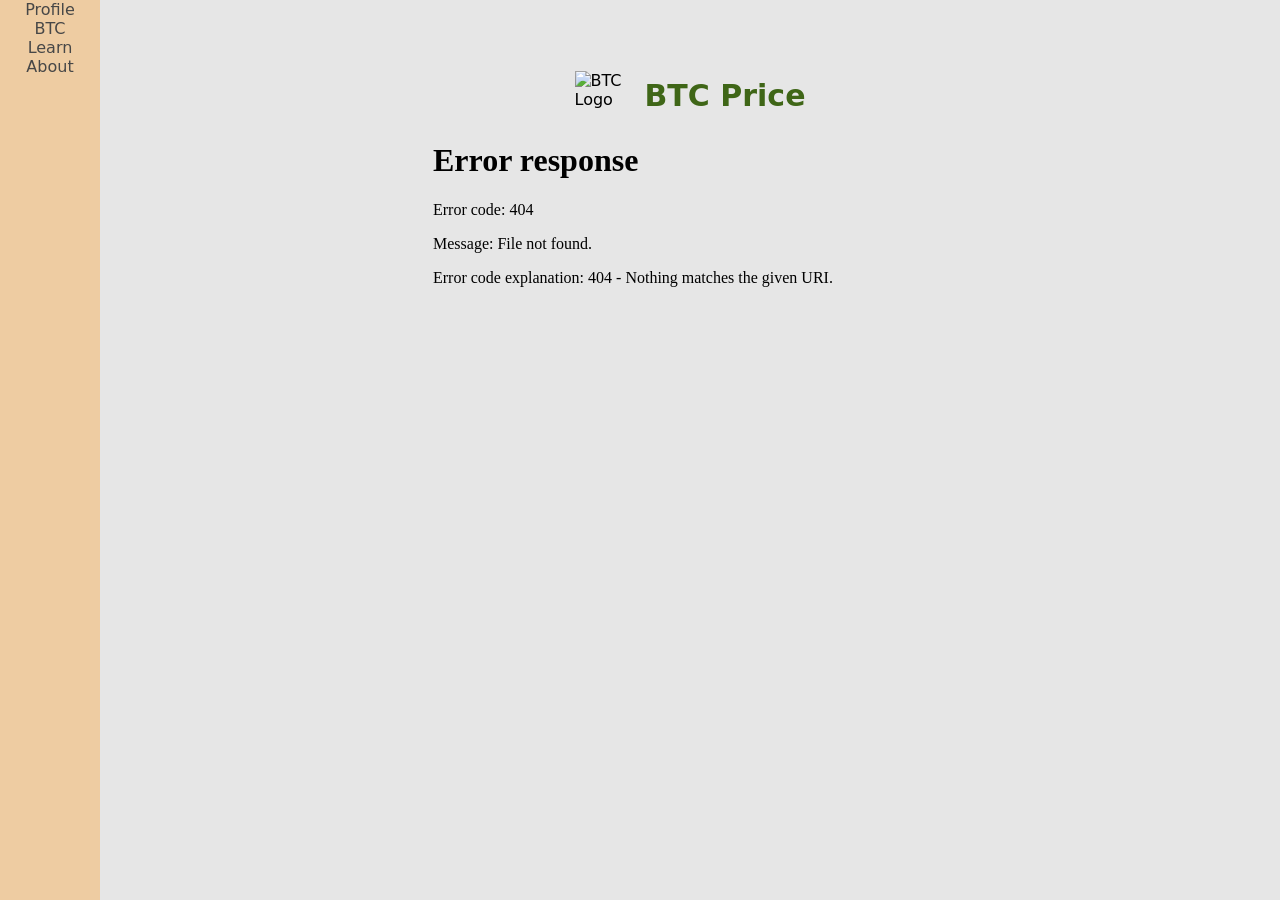
==== index.html @ cf0ddf4c "Update index.html" ====
<!DOCTYPE html>
<html lang="pt-BR">
<head>
    <meta charset="UTF-8">
    <meta name="viewport" content="width=device-width, initial-scale=1.0">
    <title>BTCpedia</title>
    <link rel="stylesheet" href="style.css">
</head> 
<body>
    <div class="side_menu">
        <a href="#">Profile</a>
        <a href="#">BTC</a>
        <a href="#">Learn</a>
        <a href="#">About</a>
    </div>

    <section>
        <div class="chart_title">
            <img src="assets/bitcoin_logo.png" alt="BTC Logo">
            <h1>BTC Price</h1>
        </div>
        <iframe src="btc_7_days_chart.html"></iframe>
    </section>
</body>
</html>
---- style.css ----
*
{
    border: none;
    margin: 0;
    padding: 0;
}

body
{
    display: flex;
    flex-direction: row;
    align-items: center;
    font-family: system-ui, -apple-system, BlinkMacSystemFont, 'Segoe UI', Roboto, Oxygen, Ubuntu, Cantarell, 'Open Sans', 'Helvetica Neue', sans-serif;
    background-color: #e6e6e6;
}

.side_menu
{
    display: flex;
    align-items: center;
    flex-direction: column;
    background-color: #f9ab4b70;
    width: 14%;
    max-width: 100px;
    height: 100vh;
}

.side_menu > a
{
    text-decoration: none;
    color: #474747;
}

section
{
    width: 100%;
    height: 100vh;
    display: flex;
    flex-direction: column;
    align-items: center;
}

h1
{
    color: #3f6617;
}

iframe
{
    width: 45%;
    min-height: 300px;
    min-width: 400px;
    height: 35vh;
    border: none;
}

.chart_title
{
    margin-top: 6%;
    display: flex;
    align-items: center;
}

.chart_title > h1
{
    margin-left: 20px;
    font-size: 30px;
}

.chart_title > img
{
    width: 50px;
    height: 50px;
}
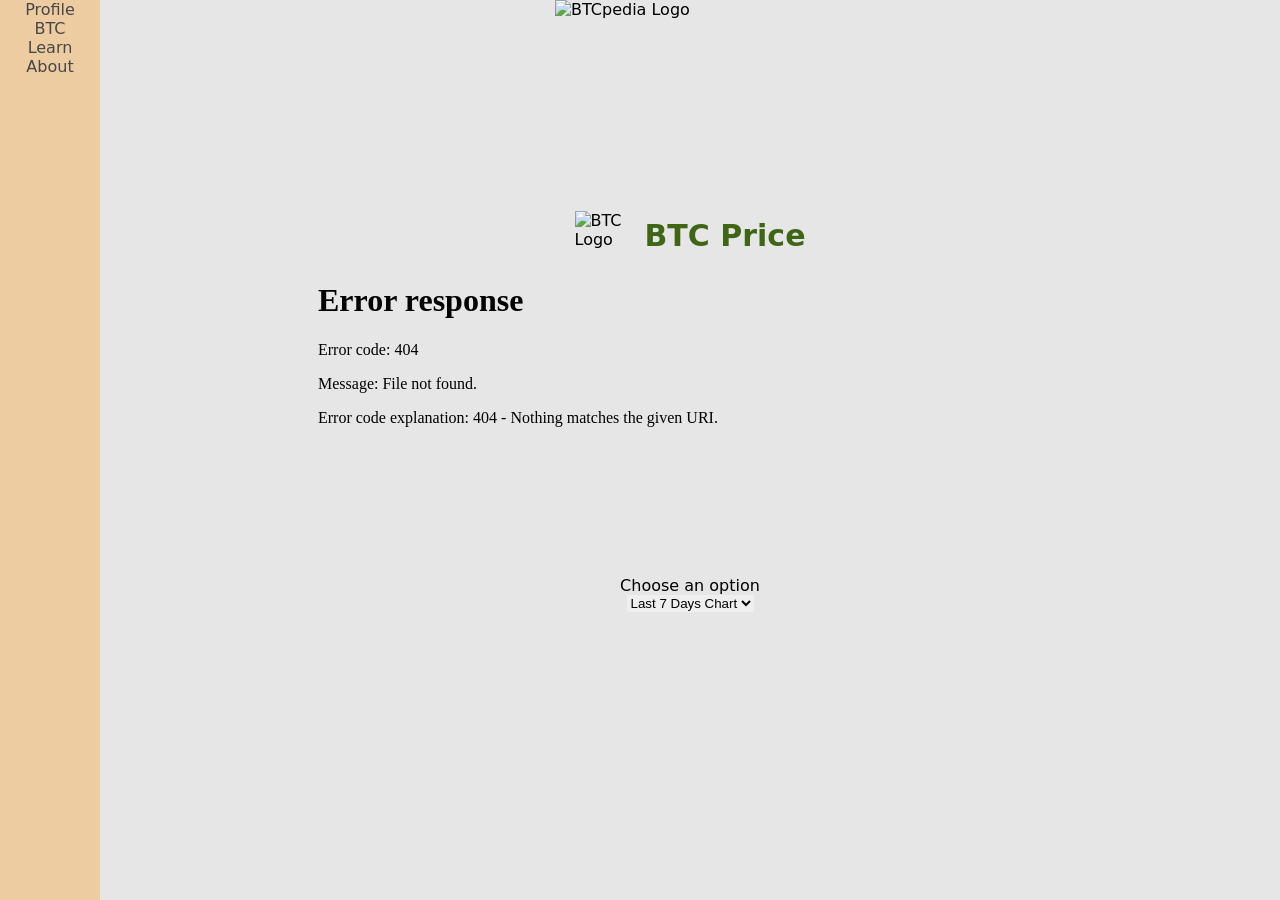
==== commit cd7e1ba1: "Adding a new chart and a select menu" ====
--- a/index.html
+++ b/index.html
@@ -1,25 +1,33 @@
-<!DOCTYPE html>
-<html lang="pt-BR">
-<head>
-    <meta charset="UTF-8">
-    <meta name="viewport" content="width=device-width, initial-scale=1.0">
-    <title>BTCpedia</title>
-    <link rel="stylesheet" href="style.css">
-</head> 
-<body>
-    <div class="side_menu">
-        <a href="#">Profile</a>
-        <a href="#">BTC</a>
-        <a href="#">Learn</a>
-        <a href="#">About</a>
-    </div>
-
-    <section>
-        <div class="chart_title">
-            <img src="assets/bitcoin_logo.png" alt="BTC Logo">
-            <h1>BTC Price</h1>
-        </div>
-        <iframe src="btc_7_days_chart.html"></iframe>
-    </section>
-</body>
-</html>
+<!DOCTYPE html>
+<html lang="pt-BR">
+<head>
+    <meta charset="UTF-8">
+    <meta name="viewport" content="width=device-width, initial-scale=1.0">
+    <title>BTCpedia</title>
+    <link rel="stylesheet" href="style.css">
+</head> 
+<body>
+    <div class="side_menu">
+        <a href="#">Profile</a>
+        <a href="#">BTC</a>
+        <a href="#">Learn</a>
+        <a href="#">About</a>
+    </div>
+
+    <section>
+        <img src="assets/btcpedia_logo.png" alt="BTCpedia Logo" width="270px" height="140px">
+        <div class="chart_title">
+            <img src="assets/bitcoin_logo.png" alt="BTC Logo">
+            <h1>BTC Price</h1>
+        </div>
+        <iframe src="btc_7_days_chart.html" id="iframe_chart"></iframe>
+
+        <label for="chart_options">Choose an option</label>
+        <select name="chart_options" id="chart_options" onchange="chart_changed()">
+            <option value="btc_7_days_chart">Last 7 Days Chart</option>
+            <option value="btc_last_month_chart">Last Month Chart</option>
+        </select>
+    </section>
+</body>
+<script src="script.js"></script>
+</html>
--- a/style.css
+++ b/style.css
@@ -1,74 +1,75 @@
-*
-{
-    border: none;
-    margin: 0;
-    padding: 0;
-}
-
-body
-{
-    display: flex;
-    flex-direction: row;
-    align-items: center;
-    font-family: system-ui, -apple-system, BlinkMacSystemFont, 'Segoe UI', Roboto, Oxygen, Ubuntu, Cantarell, 'Open Sans', 'Helvetica Neue', sans-serif;
-    background-color: #e6e6e6;
-}
-
-.side_menu
-{
-    display: flex;
-    align-items: center;
-    flex-direction: column;
-    background-color: #f9ab4b70;
-    width: 14%;
-    max-width: 100px;
-    height: 100vh;
-}
-
-.side_menu > a
-{
-    text-decoration: none;
-    color: #474747;
-}
-
-section
-{
-    width: 100%;
-    height: 100vh;
-    display: flex;
-    flex-direction: column;
-    align-items: center;
-}
-
-h1
-{
-    color: #3f6617;
-}
-
-iframe
-{
-    width: 45%;
-    min-height: 300px;
-    min-width: 400px;
-    height: 35vh;
-    border: none;
-}
-
-.chart_title
-{
-    margin-top: 6%;
-    display: flex;
-    align-items: center;
-}
-
-.chart_title > h1
-{
-    margin-left: 20px;
-    font-size: 30px;
-}
-
-.chart_title > img
-{
-    width: 50px;
-    height: 50px;
+*
+{
+    border: none;
+    margin: 0;
+    padding: 0;
+}
+
+body
+{
+    display: flex;
+    flex-direction: row;
+    align-items: center;
+    font-family: system-ui, -apple-system, BlinkMacSystemFont, 'Segoe UI', Roboto, Oxygen, Ubuntu, Cantarell, 'Open Sans', 'Helvetica Neue', sans-serif;
+    background-color: #e6e6e6;
+}
+
+.side_menu
+{
+    display: flex;
+    align-items: center;
+    flex-direction: column;
+    background-color: #f9ab4b70;
+    width: 14%;
+    max-width: 100px;
+    height: 100vh;
+}
+
+.side_menu > a
+{
+    text-decoration: none;
+    color: #474747;
+}
+
+section
+{
+    width: 100%;
+    height: 100vh;
+    display: flex;
+    flex-direction: column;
+    align-items: center;
+}
+
+h1
+{
+    color: #3f6617;
+}
+
+iframe
+{
+    width: 65%;
+    min-height: 300px;
+    min-width: 400px;
+    max-width: 760px;
+    height: 35vh;
+    border: none;
+}
+
+.chart_title
+{
+    margin-top: 6%;
+    display: flex;
+    align-items: center;
+}
+
+.chart_title > h1
+{
+    margin-left: 20px;
+    font-size: 30px;
+}
+
+.chart_title > img
+{
+    width: 50px;
+    height: 50px;
 }
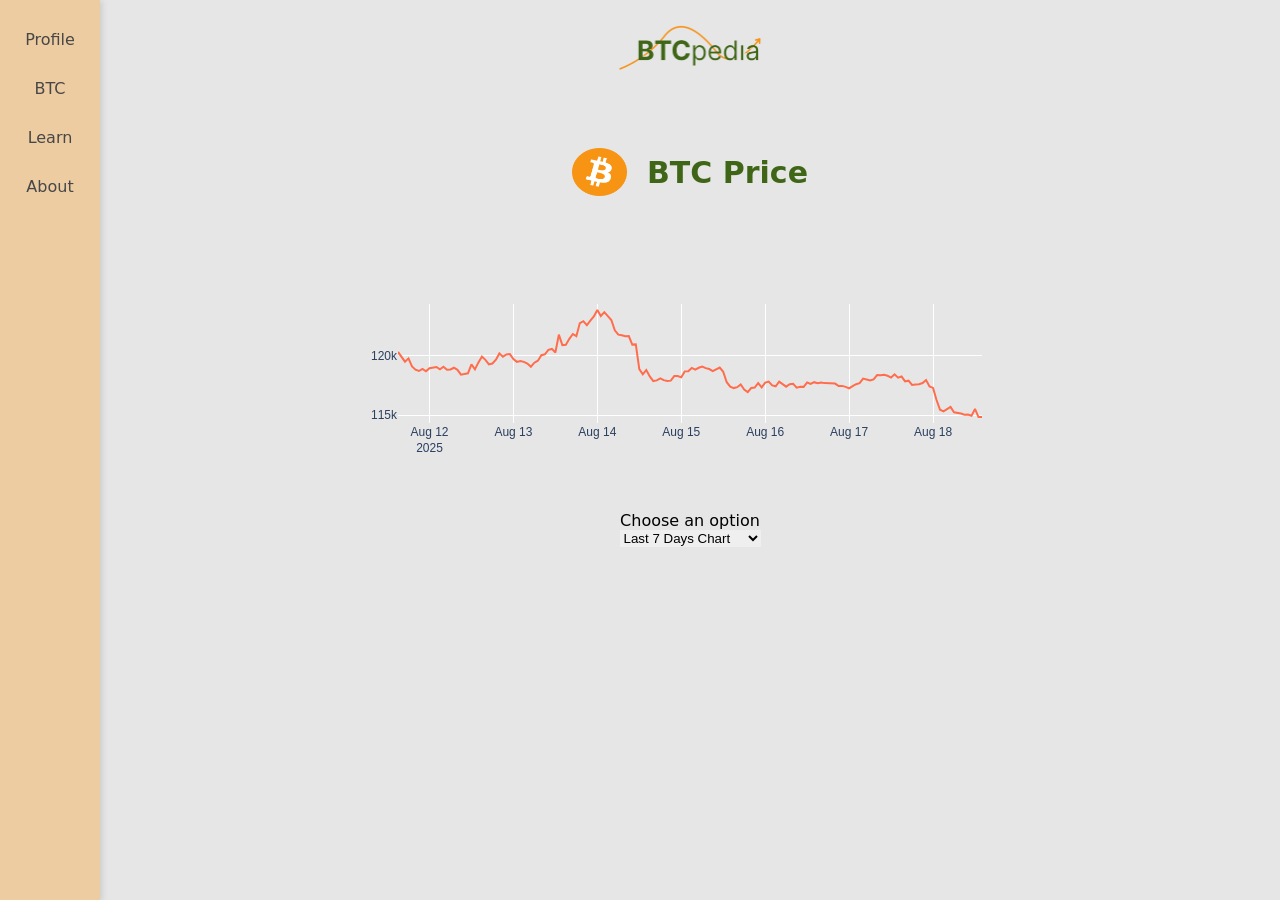
==== commit d0385d9b: "Add loop to update API each hour" ====
--- a/index.html
+++ b/index.html
@@ -6,7 +6,7 @@
     <title>BTCpedia</title>
     <link rel="stylesheet" href="style.css">
 </head> 
-<body>
+<body onload="body_transition()">
     <div class="side_menu">
         <a href="#">Profile</a>
         <a href="#">BTC</a>
@@ -15,7 +15,7 @@
     </div>
 
     <section>
-        <img src="assets/btcpedia_logo.png" alt="BTCpedia Logo" width="270px" height="140px">
+        <a href="#" id="btcpedia_logo"><img src="assets/btcpedia_logo.png" alt="BTCpedia Logo" width="145px" height="50px"></a>
         <div class="chart_title">
             <img src="assets/bitcoin_logo.png" alt="BTC Logo">
             <h1>BTC Price</h1>
@@ -25,9 +25,10 @@
         <label for="chart_options">Choose an option</label>
         <select name="chart_options" id="chart_options" onchange="chart_changed()">
             <option value="btc_7_days_chart">Last 7 Days Chart</option>
-            <option value="btc_last_month_chart">Last Month Chart</option>
+            <option value="btc_last_2_months_chart">Last 2 Months Chart</option>
+            <option value="btc_last_year_chart">Last Year Chart</option>
         </select>
     </section>
 </body>
 <script src="script.js"></script>
-</html>+</html> 
--- a/style.css
+++ b/style.css
@@ -12,6 +12,8 @@
     align-items: center;
     font-family: system-ui, -apple-system, BlinkMacSystemFont, 'Segoe UI', Roboto, Oxygen, Ubuntu, Cantarell, 'Open Sans', 'Helvetica Neue', sans-serif;
     background-color: #e6e6e6;
+    transition: opacity 0.35s ease-in-out;
+    opacity: 0;
 }
 
 .side_menu
@@ -23,12 +25,29 @@
     width: 14%;
     max-width: 100px;
     height: 100vh;
+    box-shadow: 2px 1px 6px #a0a0a063;
+}
+
+.side_menu > a:first-child
+{
+    margin-top: 30px; 
 }
 
 .side_menu > a
 {
     text-decoration: none;
     color: #474747;
+    margin-bottom: 30px;
+}
+
+.side_menu > a:last-child
+{
+    margin-bottom: 0px;
+}
+
+#btcpedia_logo
+{
+    margin-top: 2%;
 }
 
 section
@@ -53,6 +72,13 @@
     max-width: 760px;
     height: 35vh;
     border: none;
+    transition: opacity 0.35s ease-in-out;
+    opacity: 1;
+}
+
+iframe.fade-out
+{
+    opacity: 0;
 }
 
 .chart_title
@@ -70,6 +96,6 @@
 
 .chart_title > img
 {
-    width: 50px;
-    height: 50px;
-}+    width: 55px;
+    height: 48px;
+}
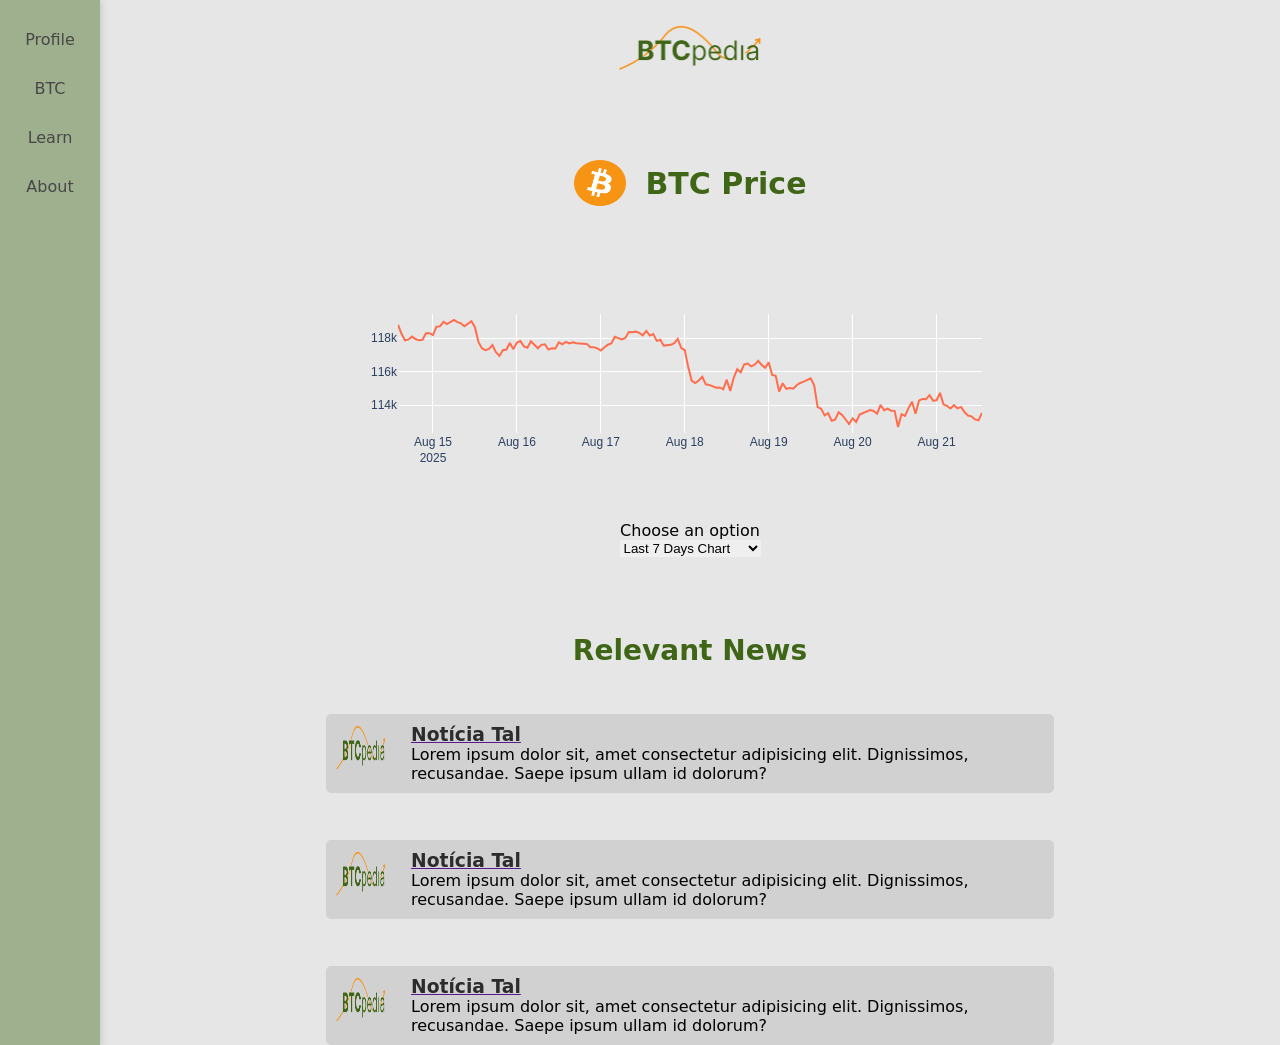
==== commit e38c9ece: "Adding news section to website" ====
--- a/index.html
+++ b/index.html
@@ -14,21 +14,60 @@
         <a href="#">About</a>
     </div>
 
-    <section>
-        <a href="#" id="btcpedia_logo"><img src="assets/btcpedia_logo.png" alt="BTCpedia Logo" width="145px" height="50px"></a>
-        <div class="chart_title">
-            <img src="assets/bitcoin_logo.png" alt="BTC Logo">
-            <h1>BTC Price</h1>
-        </div>
-        <iframe src="btc_7_days_chart.html" id="iframe_chart"></iframe>
+    <main>
+        <section>
+            <a href="#" id="btcpedia_logo"><img src="assets/btcpedia_logo.png" alt="BTCpedia Logo" width="145px" height="50px"></a>
 
-        <label for="chart_options">Choose an option</label>
-        <select name="chart_options" id="chart_options" onchange="chart_changed()">
-            <option value="btc_7_days_chart">Last 7 Days Chart</option>
-            <option value="btc_last_2_months_chart">Last 2 Months Chart</option>
-            <option value="btc_last_year_chart">Last Year Chart</option>
-        </select>
-    </section>
+            <div class="chart_title">
+                <img src="assets/bitcoin_logo.png" alt="BTC Logo">
+                <h1>BTC Price</h1>
+            </div>
+
+            <iframe src="btc_7_days_chart.html" id="iframe_chart"></iframe>
+
+            <label for="chart_options">Choose an option</label>
+            <select name="chart_options" id="chart_options" onchange="chart_changed()">
+                <option value="btc_7_days_chart">Last 7 Days Chart</option>
+                <option value="btc_last_2_months_chart">Last 2 Months Chart</option>
+                <option value="btc_last_year_chart">Last Year Chart</option>
+            </select>
+        </section>
+        
+        <header>
+            <h1>Relevant News</h1>
+        </header>
+
+        <section class="news">
+            <article>
+                <img src="assets/btcpedia_logo.png" alt="" width="50px" height="50px" id="first_news_img">
+                <div>
+                    <a href="">
+                        <h1 id="first_news_title">Notícia Tal</h1>
+                    </a>
+                    <p id="first_news_description">Lorem ipsum dolor sit, amet consectetur adipisicing elit. Dignissimos, recusandae. Saepe ipsum ullam id dolorum?</p>
+                </div>
+            </article>
+
+            <article>
+                <img src="assets/btcpedia_logo.png" alt="" width="50px" height="50px">
+                <div>
+                    <a href="">
+                        <h1 id="second_news_title">Notícia Tal</h1>
+                    </a>
+                    <p id="second_news_description">Lorem ipsum dolor sit, amet consectetur adipisicing elit. Dignissimos, recusandae. Saepe ipsum ullam id dolorum?</p>
+                </div>
+            </article>
+            <article>
+                <img src="assets/btcpedia_logo.png" alt="" width="50px" height="50px ">
+                <div>
+                    <a href="">
+                        <h1 id="third_news_title">Notícia Tal</h1>
+                    </a>
+                    <p id="third_news_description">Lorem ipsum dolor sit, amet consectetur adipisicing elit. Dignissimos, recusandae. Saepe ipsum ullam id dolorum?</p>
+                </div>
+            </article>
+        </section>
+    </main>
 </body>
 <script src="script.js"></script>
 </html> 
--- a/style.css
+++ b/style.css
@@ -9,7 +9,7 @@
 {
     display: flex;
     flex-direction: row;
-    align-items: center;
+    min-height: 100vh;
     font-family: system-ui, -apple-system, BlinkMacSystemFont, 'Segoe UI', Roboto, Oxygen, Ubuntu, Cantarell, 'Open Sans', 'Helvetica Neue', sans-serif;
     background-color: #e6e6e6;
     transition: opacity 0.35s ease-in-out;
@@ -21,10 +21,10 @@
     display: flex;
     align-items: center;
     flex-direction: column;
-    background-color: #f9ab4b70;
+    background-color: #3e66176c;
     width: 14%;
     max-width: 100px;
-    height: 100vh;
+    min-height: 100vh;
     box-shadow: 2px 1px 6px #a0a0a063;
 }
 
@@ -50,13 +50,19 @@
     margin-top: 2%;
 }
 
+main
+{
+    width: 100%;
+    display: flex;
+    flex-direction: column;
+}
+
 section
 {
-    width: 100%;
-    height: 100vh;
     display: flex;
     flex-direction: column;
     align-items: center;
+    justify-content: center;
 }
 
 h1
@@ -68,7 +74,7 @@
 {
     width: 65%;
     min-height: 300px;
-    min-width: 400px;
+    min-width: 420px;
     max-width: 760px;
     height: 35vh;
     border: none;
@@ -83,7 +89,7 @@
 
 .chart_title
 {
-    margin-top: 6%;
+    margin-top: 7%;
     display: flex;
     align-items: center;
 }
@@ -96,6 +102,39 @@
 
 .chart_title > img
 {
-    width: 55px;
-    height: 48px;
+    width: 52px;
+    height: 46px;
 }
+
+header > h1
+{
+    text-align: center;
+    margin-top: 6.5%;
+    font-size: 28px;
+}
+
+article
+{
+    display: flex;
+    justify-content: center;
+    padding: 10px;
+    border-radius: 5px;
+    background-color: #d1d1d1;
+    margin-top: 4%;
+    width: 60%;
+}
+
+article > img
+{
+    margin-right: 25px;
+}
+
+article > div > a > h1
+{
+    color: #2c2c2c;
+}
+
+article > p
+{
+    text-align: justify;
+}
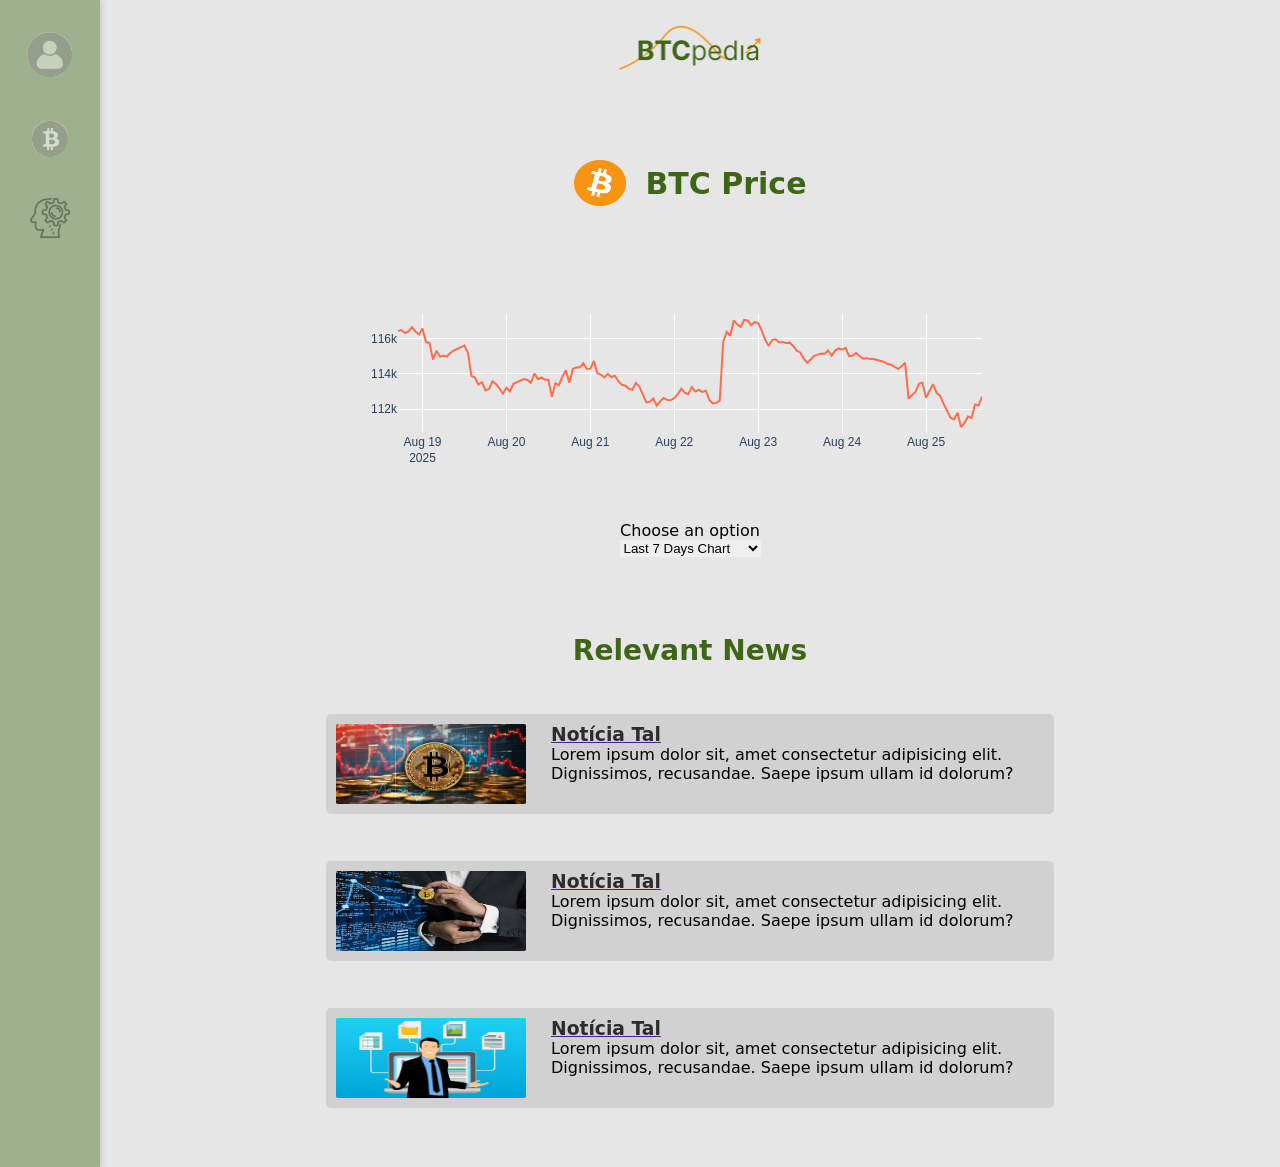
==== commit 34701399: "Updating home page with news and creating profile / learning sections" ====
--- a/index.html
+++ b/index.html
@@ -1,24 +1,26 @@
 <!DOCTYPE html>
-<html lang="pt-BR">
+<html lang="en">
 <head>
     <meta charset="UTF-8">
     <meta name="viewport" content="width=device-width, initial-scale=1.0">
     <title>BTCpedia</title>
-    <link rel="stylesheet" href="style.css">
+    <link rel="stylesheet" href="main.css">
+    <link rel="shortcut icon" href="assets/favicon_io/favicon.ico" type="image/x-icon">
+
 </head> 
-<body onload="body_transition()">
+<body>
     <div class="side_menu">
-        <a href="#">Profile</a>
-        <a href="#">BTC</a>
-        <a href="#">Learn</a>
-        <a href="#">About</a>
+        <a href="profile.html"><img src="assets/profile_icon.png" alt=""></a>
+        <a href="#"><img src="assets/btc_section_icon.png" alt="" title="BTC Info and News"></a>
+        <a href="learn.html"><img src="assets/learn_icon.png" alt="" height="40px" width="40px" style="opacity: 0.35;"></a>
+        <a href="#"></a>
     </div>
 
     <main>
         <section>
             <a href="#" id="btcpedia_logo"><img src="assets/btcpedia_logo.png" alt="BTCpedia Logo" width="145px" height="50px"></a>
 
-            <div class="chart_title">
+            <div class="page_title">
                 <img src="assets/bitcoin_logo.png" alt="BTC Logo">
                 <h1>BTC Price</h1>
             </div>
@@ -39,7 +41,7 @@
 
         <section class="news">
             <article>
-                <img src="assets/btcpedia_logo.png" alt="" width="50px" height="50px" id="first_news_img">
+                <img src="assets/btc_image_1.jpg" alt="" width="40%" height="80px" id="first_news_img">
                 <div>
                     <a href="">
                         <h1 id="first_news_title">Notícia Tal</h1>
@@ -49,7 +51,7 @@
             </article>
 
             <article>
-                <img src="assets/btcpedia_logo.png" alt="" width="50px" height="50px">
+                <img src="assets/btc_image_2.jpg" alt="" width="40%" height="80px">
                 <div>
                     <a href="">
                         <h1 id="second_news_title">Notícia Tal</h1>
@@ -57,8 +59,9 @@
                     <p id="second_news_description">Lorem ipsum dolor sit, amet consectetur adipisicing elit. Dignissimos, recusandae. Saepe ipsum ullam id dolorum?</p>
                 </div>
             </article>
-            <article>
-                <img src="assets/btcpedia_logo.png" alt="" width="50px" height="50px ">
+
+            <article id="last_news">
+                <img src="assets/btc_image_3.jpg" alt="" width="40%" height="80px">
                 <div>
                     <a href="">
                         <h1 id="third_news_title">Notícia Tal</h1>
--- a/main.css
+++ b/main.css
@@ -0,0 +1,149 @@
+*
+{
+    border: none;
+    margin: 0;
+    padding: 0;
+}
+
+body
+{
+    display: flex;
+    min-height: 100vh;
+    font-family: system-ui, -apple-system, BlinkMacSystemFont, 'Segoe UI', Roboto, Oxygen, Ubuntu, Cantarell, 'Open Sans', 'Helvetica Neue', sans-serif;
+    background-color: #e6e6e6;
+}
+
+.side_menu
+{
+    display: flex;
+    align-items: center;
+    flex-direction: column;
+    background-color: #3e66176c;
+    width: 14%;
+    max-width: 100px;
+    min-height: 100vh;
+    box-shadow: 2px 1px 6px #a0a0a063;
+}
+
+.side_menu > a:first-child
+{
+    margin-top: 30px; 
+}
+
+.side_menu > a
+{
+    text-decoration: none;
+    color: #474747;
+    margin-bottom: 30px;
+}
+
+.side_menu > a:last-child
+{
+    margin-bottom: 0px;
+}
+
+#btcpedia_logo
+{
+    margin-top: 2%;
+}
+
+main
+{
+    width: 100%;
+    display: flex;
+    flex-direction: column;
+}
+
+section
+{
+    display: flex;
+    flex-direction: column;
+    align-items: center;
+    justify-content: center;
+}
+
+h1
+{
+    color: #3f6617;
+}
+
+iframe
+{
+    width: 65%;
+    min-height: 300px;
+    min-width: 420px;
+    max-width: 760px;
+    height: 35vh;
+    border: none;
+    transition: opacity 0.35s ease-in-out;
+    opacity: 1;
+}
+
+iframe.fade-out
+{
+    opacity: 0;
+}
+
+.page_title
+{
+    margin-top: 7%;
+    display: flex;
+    align-items: center;
+}
+
+.page_title > h1
+{
+    margin-left: 20px;
+    font-size: 30px;
+}
+
+.page_title > img
+{
+    width: 52px;
+    height: 46px;
+}
+
+header > h1
+{
+    text-align: center;
+    margin-top: 6.5%;
+    font-size: 28px;
+}
+
+article
+{
+    display: flex;
+    justify-content: flex-start;
+    padding: 10px;
+    border-radius: 5px;
+    background-color: #d1d1d1;
+    margin-top: 4%;
+    width: 60%;
+    max-height: 415px;
+}
+
+article > img
+{
+    margin-right: 25px;
+    border-radius: 1.5%;
+    max-width: 190px;
+}
+
+article > div > a > h1
+{
+    color: #2c2c2c;
+}
+
+article > p
+{
+    text-align: justify;
+}
+
+article > div {
+    flex: 1; 
+}
+
+article#last_news
+{
+    margin-bottom: 5%;
+}
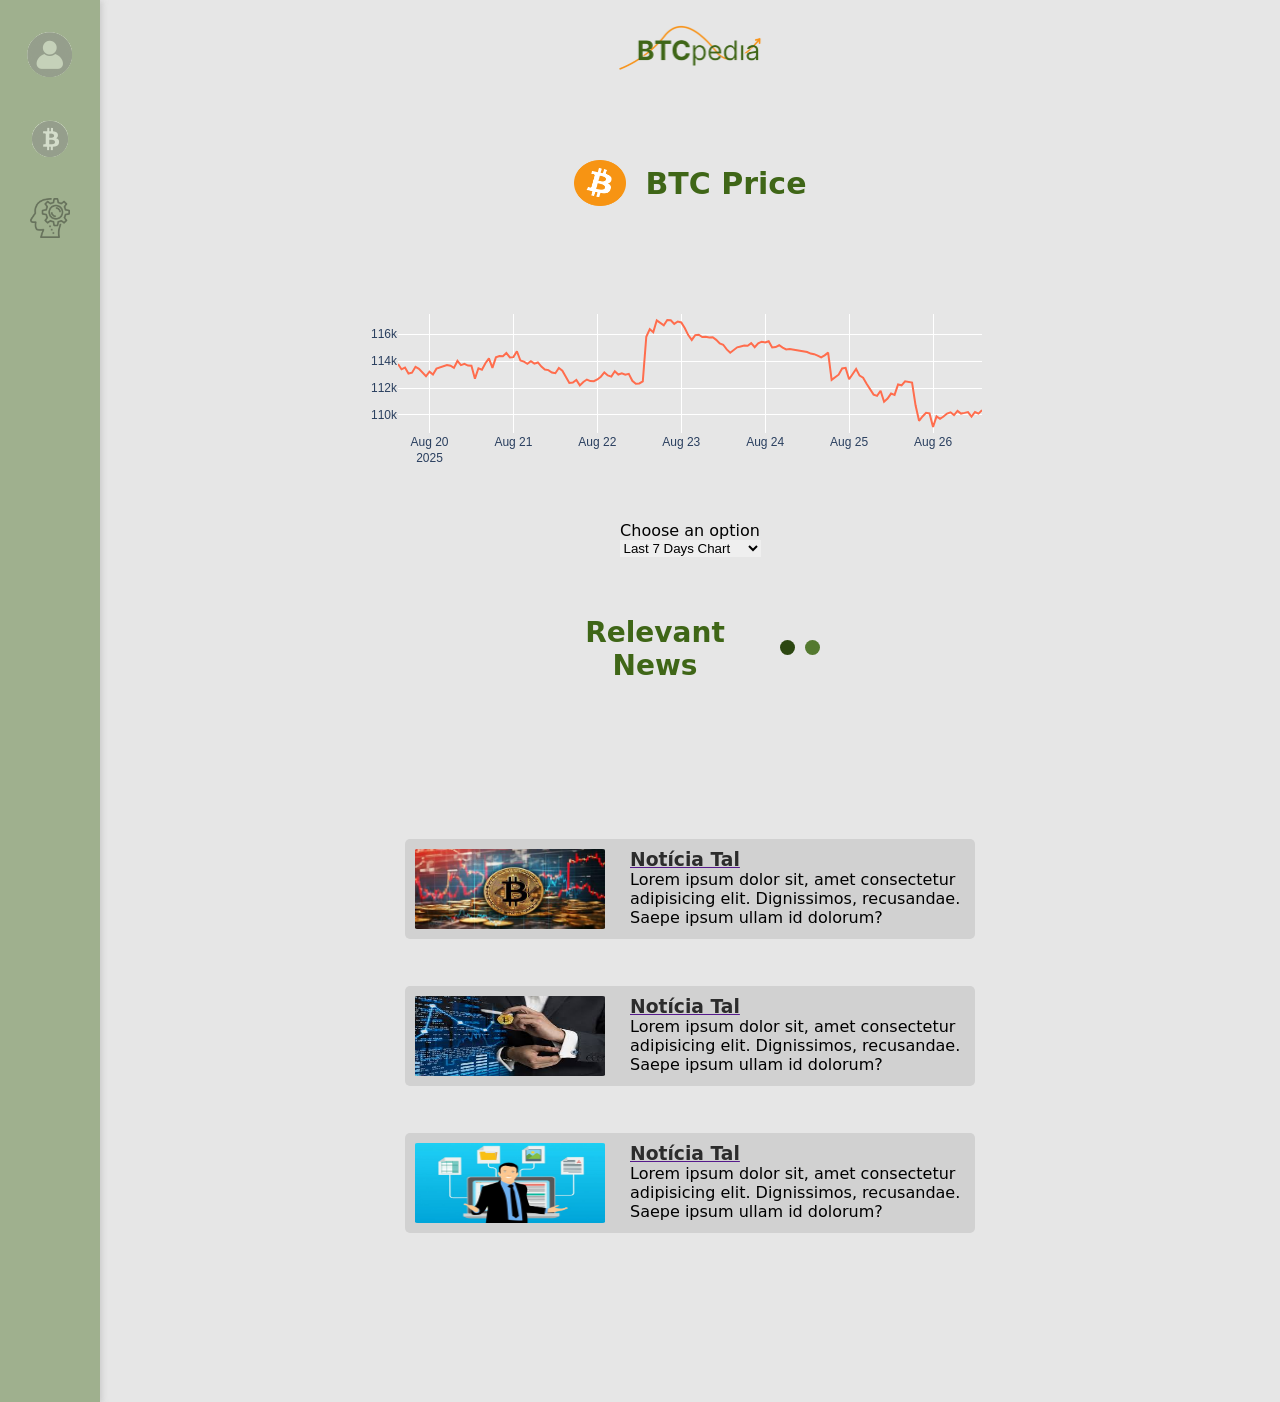
==== commit 6aa05d8e: "Adding slide transition between news and dashboard sections" ====
--- a/index.html
+++ b/index.html
@@ -35,41 +35,55 @@
             </select>
         </section>
         
-        <header>
-            <h1>Relevant News</h1>
+        
+        <header id="header">
+            <h1 id="section_h1">Relevant News</h1>
+
+            <div class="carousel-buttons">
+                <button class="prev" id="active_btn"></button>
+                <button class="next"></button>
+            </div>
         </header>
 
-        <section class="news">
-            <article>
-                <img src="assets/btc_image_1.jpg" alt="" width="40%" height="80px" id="first_news_img">
-                <div>
-                    <a href="">
-                        <h1 id="first_news_title">Notícia Tal</h1>
-                    </a>
-                    <p id="first_news_description">Lorem ipsum dolor sit, amet consectetur adipisicing elit. Dignissimos, recusandae. Saepe ipsum ullam id dolorum?</p>
-                </div>
-            </article>
-
-            <article>
-                <img src="assets/btc_image_2.jpg" alt="" width="40%" height="80px">
-                <div>
-                    <a href="">
-                        <h1 id="second_news_title">Notícia Tal</h1>
-                    </a>
-                    <p id="second_news_description">Lorem ipsum dolor sit, amet consectetur adipisicing elit. Dignissimos, recusandae. Saepe ipsum ullam id dolorum?</p>
-                </div>
-            </article>
-
-            <article id="last_news">
-                <img src="assets/btc_image_3.jpg" alt="" width="40%" height="80px">
-                <div>
-                    <a href="">
-                        <h1 id="third_news_title">Notícia Tal</h1>
-                    </a>
-                    <p id="third_news_description">Lorem ipsum dolor sit, amet consectetur adipisicing elit. Dignissimos, recusandae. Saepe ipsum ullam id dolorum?</p>
-                </div>
-            </article>
-        </section>
+        <div class="carousel-container">
+            <div class="carousel">
+                <section class="news">
+                    <article>
+                        <img src="assets/btc_image_1.jpg" alt="" width="40%" height="80px" id="first_news_img">
+                        <div>
+                            <a href="">
+                                <h1 id="first_news_title">Notícia Tal</h1>
+                            </a>
+                            <p id="first_news_description">Lorem ipsum dolor sit, amet consectetur adipisicing elit. Dignissimos, recusandae. Saepe ipsum ullam id dolorum?</p>
+                        </div>
+                    </article>
+                    <article>
+                        <img src="assets/btc_image_2.jpg" alt="" width="40%" height="80px">
+                        <div>
+                            <a href="">
+                                <h1 id="second_news_title">Notícia Tal</h1>
+                            </a>
+                            <p id="second_news_description">Lorem ipsum dolor sit, amet consectetur adipisicing elit. Dignissimos, recusandae. Saepe ipsum ullam id dolorum?</p>
+                        </div>
+                    </article>
+                    <article id="last_news">
+                        <img src="assets/btc_image_3.jpg" alt="" width="40%" height="80px">
+                        <div>
+                            <a href="">
+                                <h1 id="third_news_title">Notícia Tal</h1>
+                            </a>
+                            <p id="third_news_description">Lorem ipsum dolor sit, amet consectetur adipisicing elit. Dignissimos, recusandae. Saepe ipsum ullam id dolorum?</p>
+                        </div>
+                    </article>
+                </section>
+                <section class="dashboard">
+                    <!-- Aqui terão gráficos e informações gerais do BTC -->
+                     <h1>Lorem, ipsum dolor.</h1>
+                     <p>Lorem, ipsum dolor sit amet consectetur adipisicing elit. Corporis sequi laborum enim recusandae nam!</p>
+                </section>
+            </div>
+        </div>
+        
     </main>
 </body>
 <script src="script.js"></script>
--- a/main.css
+++ b/main.css
@@ -103,11 +103,38 @@
     height: 46px;
 }
 
+header#header
+{
+    margin-top: 5%;
+    display: flex;
+    justify-content: center;
+}
+
+.carousel-buttons {
+margin-top: 2%;
+  display: flex;
+  justify-content: center;
+}
+
+#active_btn
+{
+    background: #2c4711;
+}
+
 header > h1
 {
     text-align: center;
-    margin-top: 6.5%;
     font-size: 28px;
+    width: 200px;
+    margin-right: 20px;
+    transition: opacity 0.45s ease-in-out;
+    opacity: 1;
+}
+
+
+.h1_fade_out
+{
+    opacity: 0;
 }
 
 article
@@ -118,7 +145,8 @@
     border-radius: 5px;
     background-color: #d1d1d1;
     margin-top: 4%;
-    width: 60%;
+    width: 65%;
+    max-width: 550px;
     max-height: 415px;
 }
 
@@ -146,4 +174,42 @@
 article#last_news
 {
     margin-bottom: 5%;
+}
+
+.carousel-container {
+  width: 100%;
+  overflow: hidden;
+  position: relative;
+}
+
+.carousel {
+  display: flex;
+  width: 100%; /* 2 slides lado a lado */
+  transition: transform 0.6s ease-in-out;
+}
+
+.news, .dashboard {
+    display: flex;
+    flex-direction: column;
+    align-items: center;
+    width: 100%;
+  flex: 0 0 100%; /* cada slide ocupa toda a largura */
+  min-height: 80vh;
+}
+
+.carousel-buttons button {
+  background: #54792f;
+  color: #fff;
+  border: none;
+  width: 15px;
+  height: 15px;
+  margin: 0 5px;
+  font-size: 18px;
+  cursor: pointer;
+  border-radius: 100%;
+  transition: background 0.3s;
+}
+
+.carousel-buttons button:hover {
+  background: #2c4711;
 }
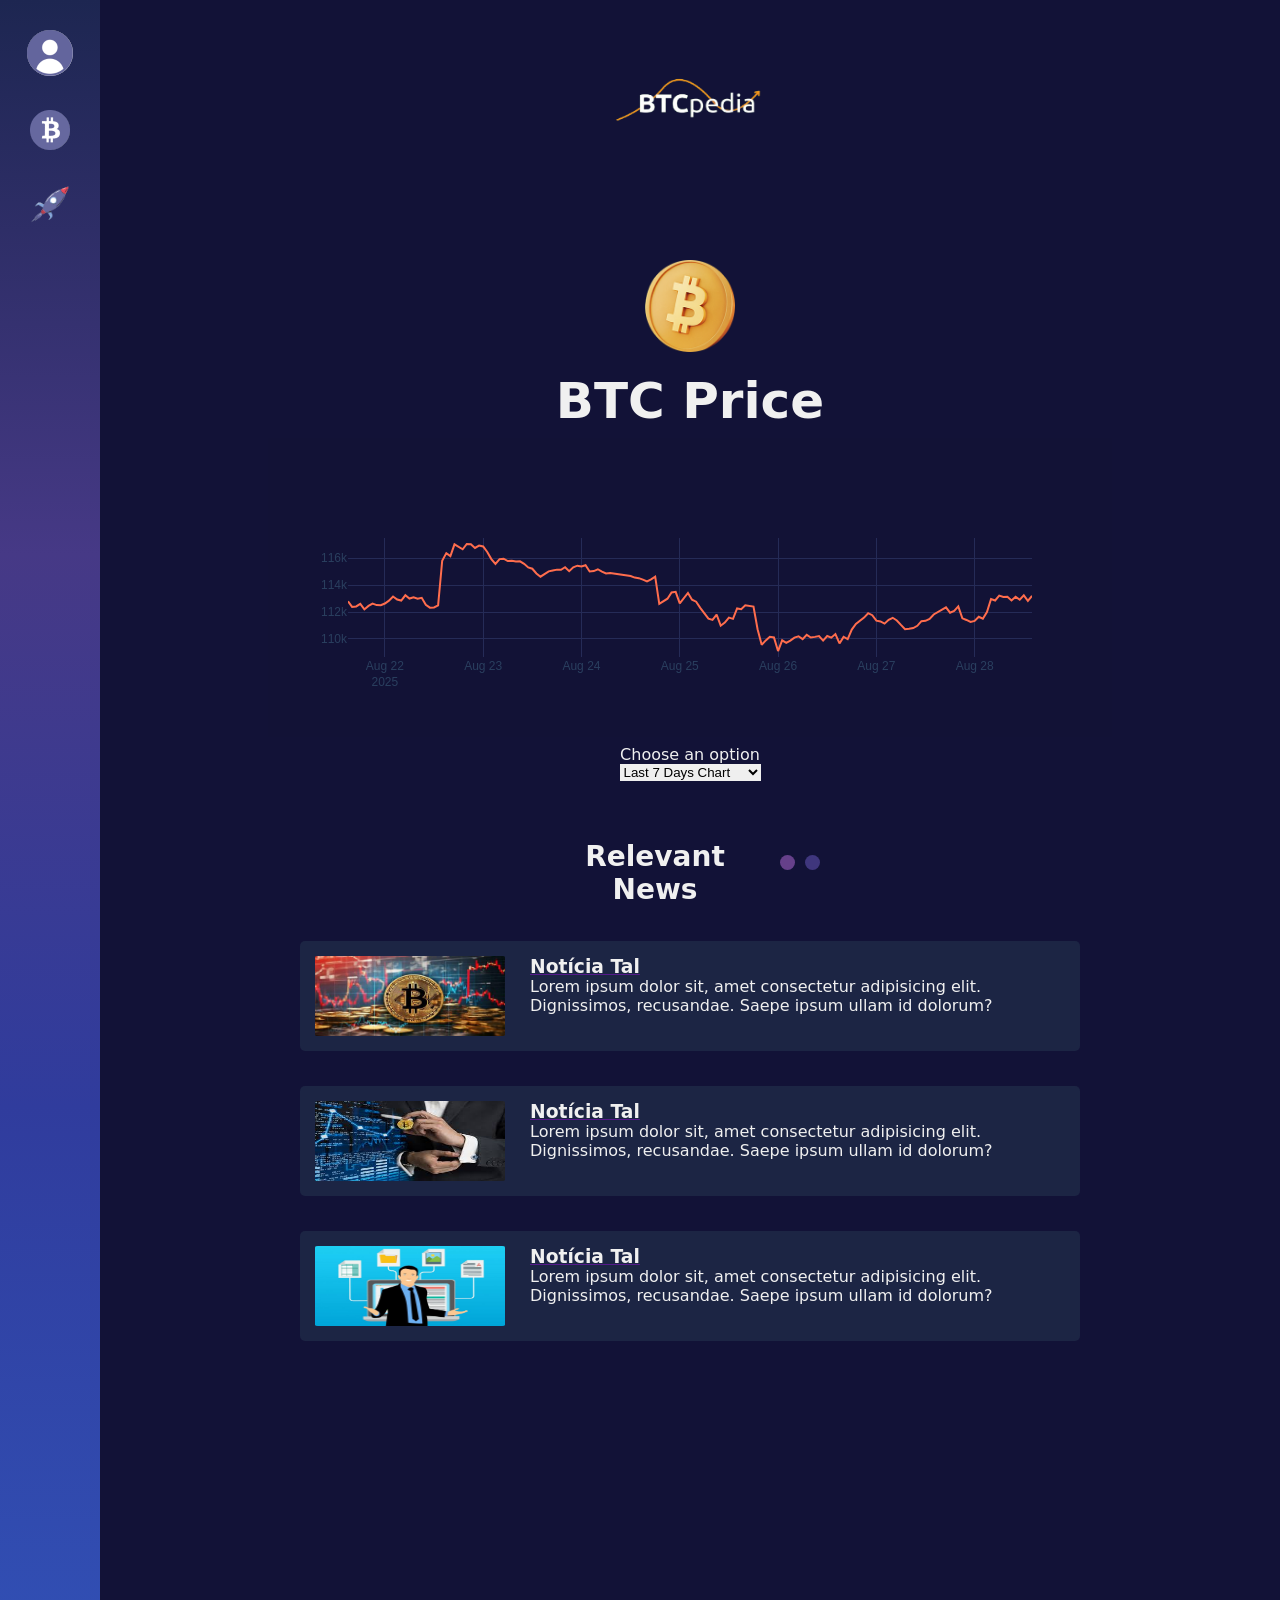
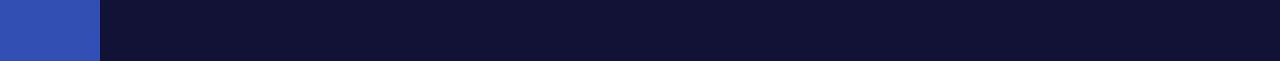
==== commit 54c9d81a: "Updating dashboard section and changing the entire visual of the website" ====
--- a/index.html
+++ b/index.html
@@ -12,7 +12,7 @@
     <div class="side_menu">
         <a href="profile.html"><img src="assets/profile_icon.png" alt=""></a>
         <a href="#"><img src="assets/btc_section_icon.png" alt="" title="BTC Info and News"></a>
-        <a href="learn.html"><img src="assets/learn_icon.png" alt="" height="40px" width="40px" style="opacity: 0.35;"></a>
+        <a href="learn.html"><img src="assets/learn_icon.png" alt="" height="40px" width="40px"></a>
         <a href="#"></a>
     </div>
 
@@ -25,7 +25,7 @@
                 <h1>BTC Price</h1>
             </div>
 
-            <iframe src="btc_7_days_chart.html" id="iframe_chart"></iframe>
+            <iframe src="btc_7_days_chart.html" class="iframe_chart"></iframe>
 
             <label for="chart_options">Choose an option</label>
             <select name="chart_options" id="chart_options" onchange="chart_changed()">
@@ -76,10 +76,16 @@
                         </div>
                     </article>
                 </section>
+
                 <section class="dashboard">
-                    <!-- Aqui terão gráficos e informações gerais do BTC -->
-                     <h1>Lorem, ipsum dolor.</h1>
-                     <p>Lorem, ipsum dolor sit amet consectetur adipisicing elit. Corporis sequi laborum enim recusandae nam!</p>
+                    <div>
+                        <h1>Current Price</h1>
+                        <span id="btc_price">119.903 USD</span>
+
+                        <h1 style="text-align: center; margin-top: 50px;">BTC Trading Volume in the Last 7 Days</h1>
+                        <iframe src="last_week_trades_chart.html" frameborder="0"></iframe>
+
+                    </div>
                 </section>
             </div>
         </div>
--- a/main.css
+++ b/main.css
@@ -9,8 +9,9 @@
 {
     display: flex;
     min-height: 100vh;
+    color: #F0F0F0;
     font-family: system-ui, -apple-system, BlinkMacSystemFont, 'Segoe UI', Roboto, Oxygen, Ubuntu, Cantarell, 'Open Sans', 'Helvetica Neue', sans-serif;
-    background-color: #e6e6e6;
+    background-color: #121237;
 }
 
 .side_menu
@@ -18,11 +19,11 @@
     display: flex;
     align-items: center;
     flex-direction: column;
-    background-color: #3e66176c;
+    background-image: linear-gradient(to bottom, #1D2651, #463986, #303c9d, #3150B5);
     width: 14%;
     max-width: 100px;
     min-height: 100vh;
-    box-shadow: 2px 1px 6px #a0a0a063;
+
 }
 
 .side_menu > a:first-child
@@ -47,6 +48,12 @@
     margin-top: 2%;
 }
 
+#btcpedia_logo > img
+{
+    width: 280px;
+    height: 150px;
+}
+
 main
 {
     width: 100%;
@@ -62,17 +69,23 @@
     justify-content: center;
 }
 
+.news
+{
+    display: flex;
+    justify-content: flex-start;
+}
+
 h1
 {
-    color: #3f6617;
-}
-
-iframe
-{
-    width: 65%;
+    color: #f0f0f0;
+}
+
+.iframe_chart
+{
+    width: 85%;
     min-height: 300px;
     min-width: 420px;
-    max-width: 760px;
+    max-width: 860px;
     height: 35vh;
     border: none;
     transition: opacity 0.35s ease-in-out;
@@ -88,19 +101,20 @@
 {
     margin-top: 7%;
     display: flex;
+    flex-direction: column;
     align-items: center;
 }
 
 .page_title > h1
 {
-    margin-left: 20px;
-    font-size: 30px;
+    margin-top: 20px;
+    font-size: 50px;
 }
 
 .page_title > img
 {
-    width: 52px;
-    height: 46px;
+    width: 90px;
+    height: 92px;
 }
 
 header#header
@@ -111,14 +125,14 @@
 }
 
 .carousel-buttons {
-margin-top: 2%;
-  display: flex;
-  justify-content: center;
+    margin-top: 15px;
+    display: flex;
+    justify-content: center;
 }
 
 #active_btn
 {
-    background: #2c4711;
+    background: #66408a;
 }
 
 header > h1
@@ -141,13 +155,12 @@
 {
     display: flex;
     justify-content: flex-start;
-    padding: 10px;
+    padding: 15px;
     border-radius: 5px;
-    background-color: #d1d1d1;
-    margin-top: 4%;
+    background-color: #1C2544;
+    margin-top: 35px;
     width: 65%;
-    max-width: 550px;
-    max-height: 415px;
+    max-width: 750px;
 }
 
 article > img
@@ -159,16 +172,17 @@
 
 article > div > a > h1
 {
-    color: #2c2c2c;
+    color: #f0f0f0;
 }
 
 article > p
 {
     text-align: justify;
+    color: #F0F0F0;
 }
 
 article > div {
-    flex: 1; 
+    flex: 1;
 }
 
 article#last_news
@@ -193,12 +207,38 @@
     flex-direction: column;
     align-items: center;
     width: 100%;
-  flex: 0 0 100%; /* cada slide ocupa toda a largura */
-  min-height: 80vh;
-}
+    flex: 0 0 100%; /* cada slide ocupa toda a largura */
+    min-height: 80vh;
+}
+
+.dashboard
+{
+    justify-content: flex-start;
+    margin-top: 35px;
+}
+
+.dashboard > div
+{
+    display: flex;
+    flex-direction: column;
+    justify-content: center;
+    align-items: center;
+    width: 75%;
+    background-color: #1C2544;
+    border-radius: 5px;
+    padding: 15px;
+    max-width: 750px;
+}
+
+.dashboard > div iframe {
+    width: 100%;
+    max-width: 500px; 
+    height: 35vh;
+}
+
 
 .carousel-buttons button {
-  background: #54792f;
+  background: #3F367D;
   color: #fff;
   border: none;
   width: 15px;
@@ -211,5 +251,12 @@
 }
 
 .carousel-buttons button:hover {
-  background: #2c4711;
+  background: #66408a;
+}
+
+span#btc_price
+{
+    margin-top: 8px;
+    font-size: 25px;
+    color: #e4752b;
 }
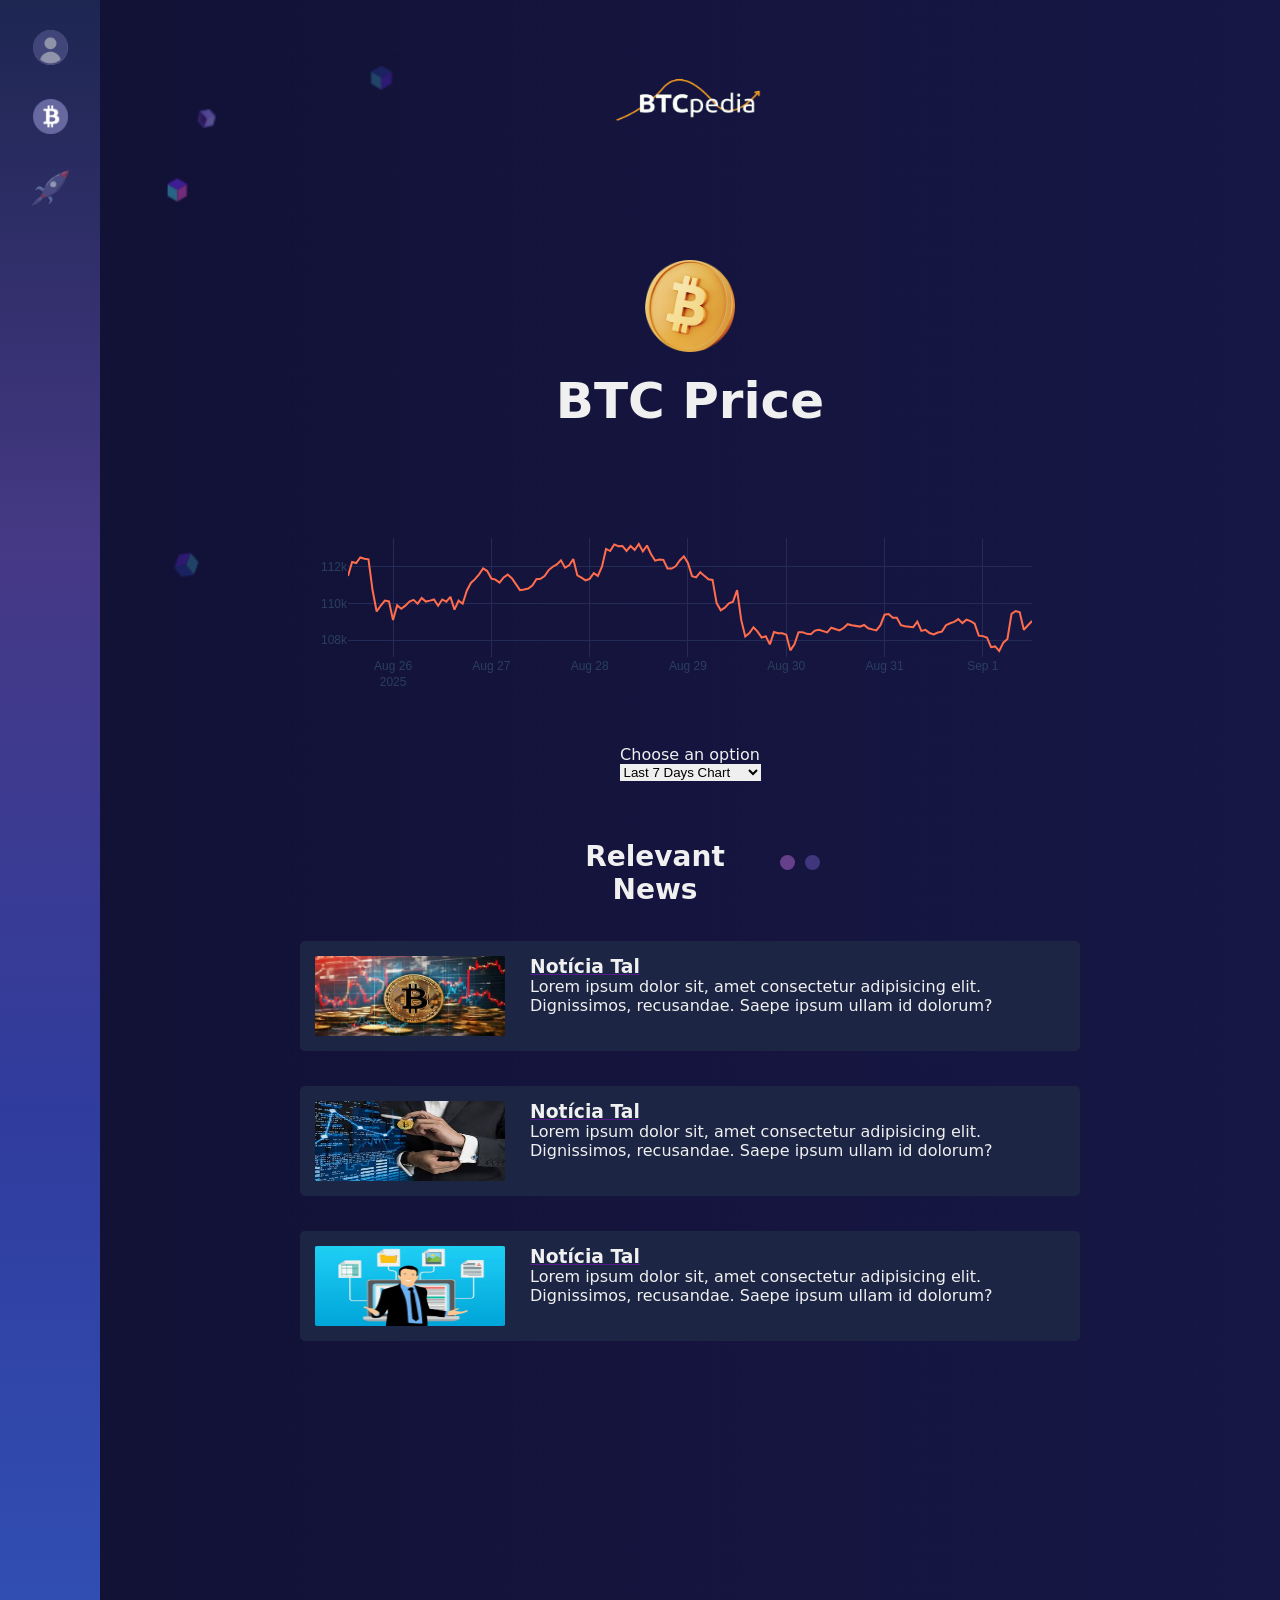
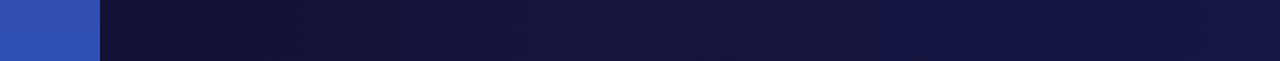
==== commit b5362d07: "Updating wallpaper and including links for the news section" ====
--- a/index.html
+++ b/index.html
@@ -1,5 +1,6 @@
 <!DOCTYPE html>
 <html lang="en">
+
 <head>
     <meta charset="UTF-8">
     <meta name="viewport" content="width=device-width, initial-scale=1.0">
@@ -7,18 +8,21 @@
     <link rel="stylesheet" href="main.css">
     <link rel="shortcut icon" href="assets/favicon_io/favicon.ico" type="image/x-icon">
 
-</head> 
+</head>
+
 <body>
     <div class="side_menu">
-        <a href="profile.html"><img src="assets/profile_icon.png" alt=""></a>
-        <a href="#"><img src="assets/btc_section_icon.png" alt="" title="BTC Info and News"></a>
-        <a href="learn.html"><img src="assets/learn_icon.png" alt="" height="40px" width="40px"></a>
-        <a href="#"></a>
+        <a href="profile.html"><img src="assets/profile_icon.png" alt="" height="35px" width="35px"
+                style="opacity: 0.5;"></a>
+        <a href="#"><img src="assets/btc_section_icon.png" alt="" height="35px" width="35px"></a>
+        <a href="learn.html"><img src="assets/learn_icon.png" alt="" height="40px" width="40px"
+                style="opacity: 0.5;"></a>
     </div>
 
     <main>
         <section>
-            <a href="#" id="btcpedia_logo"><img src="assets/btcpedia_logo.png" alt="BTCpedia Logo" width="145px" height="50px"></a>
+            <a href="#" id="btcpedia_logo"><img src="assets/btcpedia_logo.png" alt="BTCpedia Logo" width="145px"
+                    height="50px"></a>
 
             <div class="page_title">
                 <img src="assets/bitcoin_logo.png" alt="BTC Logo">
@@ -34,8 +38,8 @@
                 <option value="btc_last_year_chart">Last Year Chart</option>
             </select>
         </section>
-        
-        
+
+
         <header id="header">
             <h1 id="section_h1">Relevant News</h1>
 
@@ -51,28 +55,31 @@
                     <article>
                         <img src="assets/btc_image_1.jpg" alt="" width="40%" height="80px" id="first_news_img">
                         <div>
-                            <a href="">
+                            <a href="" id="first_news_link" target="_blank">
                                 <h1 id="first_news_title">Notícia Tal</h1>
                             </a>
-                            <p id="first_news_description">Lorem ipsum dolor sit, amet consectetur adipisicing elit. Dignissimos, recusandae. Saepe ipsum ullam id dolorum?</p>
+                            <p id="first_news_description">Lorem ipsum dolor sit, amet consectetur adipisicing elit.
+                                Dignissimos, recusandae. Saepe ipsum ullam id dolorum?</p>
                         </div>
                     </article>
                     <article>
                         <img src="assets/btc_image_2.jpg" alt="" width="40%" height="80px">
                         <div>
-                            <a href="">
+                            <a href="" id="second_news_link" target="_blank">
                                 <h1 id="second_news_title">Notícia Tal</h1>
                             </a>
-                            <p id="second_news_description">Lorem ipsum dolor sit, amet consectetur adipisicing elit. Dignissimos, recusandae. Saepe ipsum ullam id dolorum?</p>
+                            <p id="second_news_description">Lorem ipsum dolor sit, amet consectetur adipisicing elit.
+                                Dignissimos, recusandae. Saepe ipsum ullam id dolorum?</p>
                         </div>
                     </article>
                     <article id="last_news">
                         <img src="assets/btc_image_3.jpg" alt="" width="40%" height="80px">
                         <div>
-                            <a href="">
+                            <a href="" id="third_news_link" target="_blank">
                                 <h1 id="third_news_title">Notícia Tal</h1>
                             </a>
-                            <p id="third_news_description">Lorem ipsum dolor sit, amet consectetur adipisicing elit. Dignissimos, recusandae. Saepe ipsum ullam id dolorum?</p>
+                            <p id="third_news_description">Lorem ipsum dolor sit, amet consectetur adipisicing elit.
+                                Dignissimos, recusandae. Saepe ipsum ullam id dolorum?</p>
                         </div>
                     </article>
                 </section>
@@ -89,8 +96,9 @@
                 </section>
             </div>
         </div>
-        
+
     </main>
 </body>
 <script src="script.js"></script>
-</html> 
+
+</html>
--- a/main.css
+++ b/main.css
@@ -1,21 +1,18 @@
-*
-{
+* {
     border: none;
     margin: 0;
     padding: 0;
 }
 
-body
-{
+body {
     display: flex;
     min-height: 100vh;
     color: #F0F0F0;
     font-family: system-ui, -apple-system, BlinkMacSystemFont, 'Segoe UI', Roboto, Oxygen, Ubuntu, Cantarell, 'Open Sans', 'Helvetica Neue', sans-serif;
-    background-color: #121237;
-}
-
-.side_menu
-{
+    background-color: #1C2544;
+}
+
+.side_menu {
     display: flex;
     align-items: center;
     flex-direction: column;
@@ -26,62 +23,54 @@
 
 }
 
-.side_menu > a:first-child
-{
-    margin-top: 30px; 
-}
-
-.side_menu > a
-{
+.side_menu>a:first-child {
+    margin-top: 30px;
+}
+
+.side_menu>a {
     text-decoration: none;
     color: #474747;
     margin-bottom: 30px;
 }
 
-.side_menu > a:last-child
-{
+.side_menu>a:last-child {
     margin-bottom: 0px;
 }
 
-#btcpedia_logo
-{
+#btcpedia_logo {
     margin-top: 2%;
 }
 
-#btcpedia_logo > img
-{
+#btcpedia_logo>img {
     width: 280px;
     height: 150px;
 }
 
-main
-{
-    width: 100%;
-    display: flex;
-    flex-direction: column;
-}
-
-section
-{
-    display: flex;
-    flex-direction: column;
-    align-items: center;
-    justify-content: center;
-}
-
-.news
-{
+main {
+    width: 100%;
+    display: flex;
+    flex-direction: column;
+    background-image: url(assets/wallpaper.png);
+    background-size: cover;
+}
+
+section {
+    display: flex;
+    flex-direction: column;
+    align-items: center;
+    justify-content: center;
+}
+
+.news {
     display: flex;
     justify-content: flex-start;
 }
 
-h1
-{
+h1 {
     color: #f0f0f0;
 }
 
-.iframe_chart
-{
+.iframe_chart {
     width: 85%;
     min-height: 300px;
     min-width: 420px;
@@ -92,33 +81,28 @@
     opacity: 1;
 }
 
-iframe.fade-out
-{
+iframe.fade-out {
     opacity: 0;
 }
 
-.page_title
-{
+.page_title {
     margin-top: 7%;
     display: flex;
     flex-direction: column;
     align-items: center;
 }
 
-.page_title > h1
-{
+.page_title>h1 {
     margin-top: 20px;
     font-size: 50px;
 }
 
-.page_title > img
-{
+.page_title>img {
     width: 90px;
     height: 92px;
 }
 
-header#header
-{
+header#header {
     margin-top: 5%;
     display: flex;
     justify-content: center;
@@ -130,13 +114,11 @@
     justify-content: center;
 }
 
-#active_btn
-{
+#active_btn {
     background: #66408a;
 }
 
-header > h1
-{
+header>h1 {
     text-align: center;
     font-size: 28px;
     width: 200px;
@@ -146,13 +128,11 @@
 }
 
 
-.h1_fade_out
-{
+.h1_fade_out {
     opacity: 0;
 }
 
-article
-{
+article {
     display: flex;
     justify-content: flex-start;
     padding: 15px;
@@ -163,62 +143,58 @@
     max-width: 750px;
 }
 
-article > img
-{
+article>img {
     margin-right: 25px;
     border-radius: 1.5%;
     max-width: 190px;
 }
 
-article > div > a > h1
-{
+article>div>a>h1 {
     color: #f0f0f0;
 }
 
-article > p
-{
+article>p {
     text-align: justify;
     color: #F0F0F0;
 }
 
-article > div {
+article>div {
     flex: 1;
 }
 
-article#last_news
-{
+article#last_news {
     margin-bottom: 5%;
 }
 
 .carousel-container {
-  width: 100%;
-  overflow: hidden;
-  position: relative;
+    width: 100%;
+    overflow: hidden;
+    position: relative;
 }
 
 .carousel {
-  display: flex;
-  width: 100%; /* 2 slides lado a lado */
-  transition: transform 0.6s ease-in-out;
-}
-
-.news, .dashboard {
-    display: flex;
-    flex-direction: column;
-    align-items: center;
-    width: 100%;
-    flex: 0 0 100%; /* cada slide ocupa toda a largura */
+    display: flex;
+    width: 100%;
+    /* 2 slides lado a lado */
+    transition: transform 0.6s ease-in-out;
+}
+
+.news,
+.dashboard {
+    display: flex;
+    flex-direction: column;
+    align-items: center;
+    width: 100%;
+    flex: 0 0 100%;
     min-height: 80vh;
 }
 
-.dashboard
-{
+.dashboard {
     justify-content: flex-start;
     margin-top: 35px;
 }
 
-.dashboard > div
-{
+.dashboard>div {
     display: flex;
     flex-direction: column;
     justify-content: center;
@@ -230,32 +206,31 @@
     max-width: 750px;
 }
 
-.dashboard > div iframe {
-    width: 100%;
-    max-width: 500px; 
+.dashboard>div iframe {
+    width: 100%;
+    max-width: 500px;
     height: 35vh;
 }
 
 
 .carousel-buttons button {
-  background: #3F367D;
-  color: #fff;
-  border: none;
-  width: 15px;
-  height: 15px;
-  margin: 0 5px;
-  font-size: 18px;
-  cursor: pointer;
-  border-radius: 100%;
-  transition: background 0.3s;
+    background: #3F367D;
+    color: #fff;
+    border: none;
+    width: 15px;
+    height: 15px;
+    margin: 0 5px;
+    font-size: 18px;
+    cursor: pointer;
+    border-radius: 100%;
+    transition: background 0.3s;
 }
 
 .carousel-buttons button:hover {
-  background: #66408a;
-}
-
-span#btc_price
-{
+    background: #66408a;
+}
+
+span#btc_price {
     margin-top: 8px;
     font-size: 25px;
     color: #e4752b;
